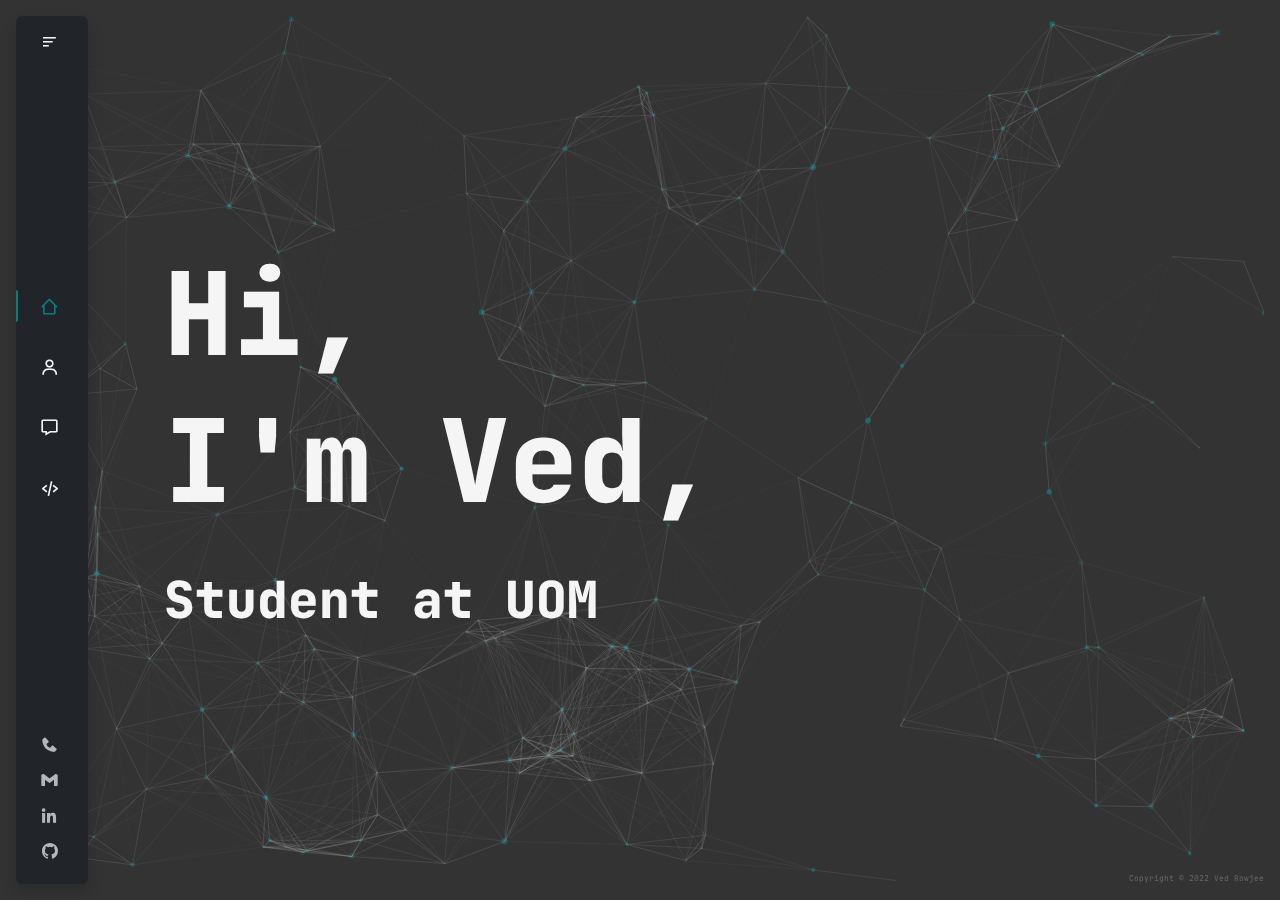
==== index.html @ 7b77856f "meta" ====
<!DOCTYPE html>
<html lang="en">
  <head>
    <meta charset="UTF-8" />
    <meta http-equiv="X-UA-Compatible" content="IE=edge" />
    <meta name="viewport" content="width=device-width, initial-scale=1.0" />
    <meta name="title" content="Ved Rowjee | Portfolio" />
    <meta
      name="description"
      content="Hey There!👋 I'm Ved, Computer Science Student at University Of Mauritius. Check out my portfolio!"
    />
    <meta name="robots" content="index,follow" />
    <title>Ved Rowjee | Portfolio</title>
    <link href="https://ved-rowjee.netlify.app/" rel="canonical" />
    <link href="https://ved-rowjee.netlify.app/" rel="home" />

    <!-- jQuery -->
    <script src="js/jquery-3.6.0.min.js"></script>

    <!-- Bootstrap 5.2 -->
    <link rel="stylesheet" href="bootstrap/css/bootstrap.min.css">
    <script src="bootstrap/js/bootstrap.bundle.min.js"></script>

    <!-- Box Icon -->
    <link
      href="https://unpkg.com/boxicons@2.1.2/css/boxicons.min.css"
      rel="stylesheet"
    />

    <!-- Side Nav -->
    <link rel="stylesheet" href="css/sidenav.css" />

    <!-- Tiny JS -->
    <link rel="stylesheet" href="css/saxxtext.min.css" />

    <!-- SnackBarJS -->
    <link rel="stylesheet" href="css/snackbar.css" />

    <!-- Default -->
    <link rel="stylesheet" href="css/default.css" />
  </head>
  <body id="body-pd">

    <div id="particles-js" class="position-absolute top-0 bottom-0 start-0 end-0"></div>

    <header id="header">
      <nav class="navbar navbar-expand-lg navbar-dark bg-dark mb-4">
        <div class="container-fluid">
          <a href="" class="navbar-brand">Ved Rowjee</a>
          <button
            type="button"
            class="navbar-toggler"
            data-bs-toggle="collapse"
            data-bs-target="#navbarCollapse"
          >
            <span class="navbar-toggler-icon"></span>
          </button>
          <div class="collapse navbar-collapse" id="navbarCollapse">
            <div class="navbar-nav">
              <a href="/" class="nav-item nav-link active">Home</a>
              <a href="about.html" class="nav-item nav-link">About</a>
              <a href="contact.html" class="nav-item nav-link">Contact</a>
              <a href="projects.html" class="nav-item nav-link">Projects</a>
            </div>
            <div class="navbar-nav flex-row">
              <a href="tel:59749958" class="nav-item nav-link"
                ><i class="bx bxs-phone nav_icon me-2" title="Phone"></i
              ></a>
              <a href="mailto:vedrowjee2001@gmail.com" class="nav-item nav-link"
                ><i class="bx bxl-gmail nav_icon me-2" title="Gmail"></i
              ></a>
              <a
                href="https://www.linkedin.com/in/ved-rowjee/"
                target="_blank"
                rel="noopener"
                class="nav-item nav-link"
                ><i class="bx bxl-linkedin nav_icon me-2" title="LinkedIn"></i
              ></a>
              <a
                href="https://github.com/v-rowjee"
                target="_blank"
                rel="noopener"
                class="nav-item nav-link"
                ><i class="bx bxl-github nav_icon me-2" title="GitHub"></i
              ></a>
            </div>
          </div>
        </div>
      </nav>
    </header>

    <div class="l-navbar m-3 bg-dark rounded shadow" id="nav-bar">
      <nav class="nav">
        <div class="nav_link">
          <div class="header_toggle">
            <i class="bx bx-menu-alt-left nav_icon pt-2" id="header-toggle"></i>
          </div>
        </div>
        <div class="nav_list">
          <a href="/" class="nav_link active">
            <i class="bx bx-home-alt-2 nav_icon" title="Home"></i>
            <span class="nav_name">Home</span>
          </a>
          <a href="about.html" class="nav_link">
            <i class="bx bx-user nav_icon" title="About"></i>
            <span class="nav_name">About</span>
          </a>
          <a href="contact.html" class="nav_link">
            <i class="bx bx-message nav_icon" title="Contact"></i>
            <span class="nav_name">Contact</span>
          </a>

          <a href="projects.html" class="nav_link">
            <i class="bx bx-code-alt nav_icon" title="Projects"></i>
            <span class="nav_name">Projects</span>
          </a>
        </div>
        <div class="nav_list socials">
          <a class="nav_link" id="phone">
            <i class="bx bxs-phone nav_icon" title="Phone"></i>
            <span class="nav_name">Phone</span>
          </a>
          <a class="nav_link" id="email">
            <i class="bx bxl-gmail nav_icon" title="Gmail"></i>
            <span class="nav_name">Gmail</span>
          </a>
          <a class="nav_link" id="linkedin">
            <i class="bx bxl-linkedin nav_icon" title="LinkedIn"></i>
            <span class="nav_name">LinkedIn</span>
          </a>
          <a class="nav_link mb-3" id="github">
            <i class="bx bxl-github nav_icon" title="GitHub"></i>
            <span class="nav_name">GitHub</span>
          </a>
        </div>
      </nav>
    </div>

    <main class="position-absolute top-0 bottom-0" id="background">
      <div class="row ms-5 h-100 text-center">
        <div class="col-12 align-self-center">
          <div class="saxx-line">
            <h1 class="saxx-text">H</h1>
            <h1 class="saxx-text">i</h1>
            <h1 class="saxx-text">,</h1>
          </div>
          <div class="saxx-line">
            <h1 class="saxx-text">I</h1>
            <h1 class="saxx-text">'</h1>
            <h1 class="saxx-text">m</h1>
            <h1 class="saxx-text">&nbsp;</h1>
            <h1 class="saxx-text">V</h1>
            <h1 class="saxx-text">e</h1>
            <h1 class="saxx-text">d</h1>
            <h1 class="saxx-text">,</h1>
          </div>
          <div class="saxx-line mt-4" id="index_title">
            <p class="saxx-text">S</p>
            <p class="saxx-text">t</p>
            <p class="saxx-text">u</p>
            <p class="saxx-text">d</p>
            <p class="saxx-text">e</p>
            <p class="saxx-text">n</p>
            <p class="saxx-text">t</p>
            <p class="saxx-text">&nbsp;</p>
            <p class="saxx-text">a</p>
            <p class="saxx-text">t</p>
            <p class="saxx-text">&nbsp;</p>
            <p class="saxx-text">U</p>
            <p class="saxx-text">O</p>
            <p class="saxx-text">M</p>
          </div>
        </div>
      </div>
    </main>
    
    <div class="position-absolute bottom-0 end-0">
      <p id="copyright">Copyright &#169; 2022 Ved Rowjee </p>
    </div>


    <!-- Tag Canvas -->
    <script src="js/jquery.tagcanvas.js"></script>

    <!-- OneKo -->
    <script src="js/oneko.js"></script>

    <!-- Tiny JS -->
    <script src="js/saxxtext.js"></script>

    <!-- SnackBarJS -->
    <script src="js/snackbar.js"></script>

    <!-- Particle.js -->
    <script src="js/particles.min.js"></script>

    <!-- Script -->
    <script src="js/script.js"></script>
  </body>
</html>
---- css/sidenav.css ----
/* https://bbbootstrap.com/snippets/bootstrap-5-sidebar-menu-toggle-button-34132202 */

:root {
  --header-height: 2rem;
  --nav-width: 72px;
  --white-color: var(--primary);
  --z-fixed: 100;
}

body {
  position: relative;
  margin: 1rem;
  transition: 0.5s;
  padding-left: calc(1rem + var(--nav-width));
}

a {
  text-decoration: none;
}

.header {
  width: 100%;
  position: fixed;
  top: 0;
  left: 0;
  display: flex;
  align-items: center;
  z-index: var(--z-fixed);
  transition: 0.5s;
}

.header_toggle {
  color: var(--text-light);
  font-size: 1.5rem;
  opacity: 1;
  cursor: pointer;
}
.header_toggle:hover {
  color: var(--primary-light);
}

.l-navbar {
  position: fixed;
  top: 0;
  left: 0;
  height: calc(100vh - 2rem);
  width: var(--nav-width);
  background-color: var(--text-dark);
  transition: 0.5s;
  z-index: var(--z-fixed);
}

.nav {
  height: 100%;
  overflow-x: hidden;
  display: flex;
  flex-direction: column;
  justify-content: space-between;
}

.nav_link {
  display: grid;
  grid-template-columns: max-content max-content;
  align-items: center;
  column-gap: 1rem;
  padding: 0.5rem 0 0.5rem 1.5rem;
  cursor: pointer;
}

.nav_link {
  position: relative;
  color: var(--text-light);
  margin-bottom: 1.3rem;
  transition: 0.3s;
}

.nav_link:hover {
  color: var(--white-color);
}
.nav_link:hover .nav_name {
  transform: translate(5px, 0);
  transition: all 0.3s linear;
}

.nav_icon {
  font-size: 1.2rem;
}

.active {
  color: var(--white-color);
}

.active::before {
  content: "";
  position: absolute;
  left: 0;
  width: 2px;
  height: 32px;
  background-color: var(--white-color);
  border-radius: 0 2px 2px 0;
}

.height-100 {
  height: 100vh;
}

.l-navbar {
  left: 0;
  padding: 0 0.5rem 0 0;
}

.show-nav {
  left: 0;
  width: calc(var(--nav-width) + 100px);
}
.nav_name {
  opacity: 0;
}
.show-nav .nav_name {
  opacity: 1;
  transition: 1s ease-in-out;
}

.body-pd {
  padding-left: calc(var(--nav-width) + 100px + 1rem);
}

header {
  display: none;
}
@media screen and (max-width: 991px) {
  #header {
    display: none;
  }
  body {
    padding: 0;
  }
  .l-navbar {
    display: none;
  }
  #header {
    display: initial;
  }
}

.socials {
  opacity: 0.7;
  transition: 0s;
}
.socials > .nav_link {
  margin-bottom: 0rem;
  font-size: 0.6rem;
}
.socials > .nav_link:hover {
  opacity: 1;
}
---- css/saxxtext.min.css ----
.saxx{-webkit-animation-duration:1s;animation-duration:1s;-webkit-animation-fill-mode:both;animation-fill-mode:both}.saxx.infinite{-webkit-animation-iteration-count:infinite;animation-iteration-count:infinite}.saxx.delay-1s{-webkit-animation-delay:1s;animation-delay:1s}.saxx.delay-2s{-webkit-animation-delay:2s;animation-delay:2s}.saxx.delay-3s{-webkit-animation-delay:3s;animation-delay:3s}.saxx.delay-4s{-webkit-animation-delay:4s;animation-delay:4s}.saxx.delay-5s{-webkit-animation-delay:5s;animation-delay:5s}.saxx.fast{-webkit-animation-duration:.8s;animation-duration:.8s}.saxx.faster{-webkit-animation-duration:.5s;animation-duration:.5s}.saxx.slow{-webkit-animation-duration:2s;animation-duration:2s}.saxx.slower{-webkit-animation-duration:3s;animation-duration:3s}@keyframes flipY{from{-webkit-transform:perspective(400px) rotate3d(1,0,0,180deg);transform:perspective(400px) rotate3d(1,0,0,180deg);-webkit-animation-timing-function:ease-in;animation-timing-function:ease-in;opacity:0}40%{-webkit-transform:perspective(400px) rotate3d(1,0,0,-40deg);transform:perspective(400px) rotate3d(1,0,0,-40deg);-webkit-animation-timing-function:ease-in;animation-timing-function:ease-in}60%{-webkit-transform:perspective(400px) rotate3d(1,0,0,30deg);transform:perspective(400px) rotate3d(1,0,0,30deg);opacity:1}80%{-webkit-transform:perspective(400px) rotate3d(1,0,0,-15deg);transform:perspective(400px) rotate3d(1,0,0,-15deg)}to{-webkit-transform:perspective(400px);transform:perspective(400px)}}.flipY{-webkit-backface-visibility:visible!important;backface-visibility:visible!important;-webkit-animation-name:flipY;animation-timing-function:cubic-bezier(.4,0,.2,1);animation-name:flipY}@keyframes zoomInUp{20%,53%,80%,from,to{transform:scale(1);-webkit-transform:scale(1)}40%,43%{transform:scale(.4);-webkit-transform:scale(.4)}70%{transform:scale(.7);-webkit-transform:scale(.7)}90%{transform:scale(.9);-webkit-transform:scale(.9)}}.zoomInUp{-webkit-backface-visibility:visible!important;backface-visibility:visible!important;-webkit-animation-name:zoomInUp;animation-timing-function:cubic-bezier(.4,0,.2,1);animation-name:zoomInUp}@keyframes dribbbleUp{20%,53%,80%,from,to{-webkit-transform:translate3d(0,0,0);transform:translate3d(0,0,0)}40%,43%{-webkit-transform:translate3d(0,-25px,0);transform:translate3d(0,-25px,0)}70%{-webkit-transform:translate3d(0,-25px,0);transform:translate3d(0,-25px,0)}90%{-webkit-transform:translate3d(0,-10px,0);transform:translate3d(0,-10px,0)}}.dribbbleUp{-webkit-animation-name:dribbbleUp;animation-timing-function:cubic-bezier(.4,0,.2,1);animation-name:dribbbleUp;-webkit-transform-origin:center bottom;transform-origin:center bottom;-webkit-backface-visibility:visible!important;backface-visibility:visible!important}@keyframes dribbbleDown{20%,53%,80%,from,to{-webkit-transform:translate3d(0,0,0);transform:translate3d(0,0,0)}40%,43%{-webkit-transform:translate3d(0,20px,0);transform:translate3d(0,20px,0)}70%{-webkit-transform:translate3d(0,20px,0);transform:translate3d(0,20px,0)}90%{-webkit-transform:translate3d(0,0,0);transform:translate3d(0,0,0)}}.dribbbleDown{-webkit-animation-name:dribbbleDown;animation-name:dribbbleDown;-webkit-transform-origin:center bottom;transform-origin:center bottom;animation-timing-function:cubic-bezier(.4,0,.2,1);-webkit-backface-visibility:visible!important;backface-visibility:visible!important}@keyframes shrinkyDown{from{-webkit-transform:perspective(400px) rotate3d(1,0,180deg,0);transform:perspective(400px) rotate3d(1,0,180deg,0);-webkit-animation-timing-function:ease-in;animation-timing-function:ease-in;opacity:0}40%{-webkit-transform:perspective(400px) rotate3d(1,0,0,-60deg);transform:perspective(400px) rotate3d(1,0,0,-60deg);-webkit-animation-timing-function:ease-in;animation-timing-function:ease-in}60%{-webkit-transform:perspective(400px) rotate3d(1,0,0,30deg);transform:perspective(400px) rotate3d(1,0,0,30deg);opacity:1}80%{-webkit-transform:perspective(400px) rotate3d(1,0,0,-15deg);transform:perspective(400px) rotate3d(1,0,0,-15deg)}to{-webkit-transform:perspective(400px);transform:perspective(400px)}}.shrinkyDown{-webkit-animation-name:shrinkyDown;animation-name:shrinkyDown;-webkit-transform-origin:center bottom;transform-origin:center bottom;animation-timing-function:cubic-bezier(.4,0,.2,1);-webkit-backface-visibility:visible!important;backface-visibility:visible!important}@keyframes bop{0%{transform:scale(.7) rotateZ(0)}100%,80%{transform:scale(1) rotateZ(-15deg)}}.bop{-webkit-animation-name:bop;animation-name:bop;-webkit-transform-origin:center bottom;transform-origin:center bottom;animation-timing-function:cubic-bezier(.4,0,.2,1);-webkit-backface-visibility:visible!important;backface-visibility:visible!important}@keyframes balance{0%,100%{transform:rotate(0)}30%,60%{transform:rotate(-45deg)}}.balance{-webkit-animation-name:balance;transform-origin:center;animation-name:balance;-webkit-backface-visibility:visible!important;backface-visibility:visible!important}@keyframes shrinkyJump{10%,35%{transform:scale(1.3,.3) translate(0,0)}45%,50%{transform:scale(1) translate(0,-40px)}80%{transform:scale(1) translate(0,0)}}.shrinkyJump{-webkit-animation-name:shrinkyJump;animation-name:shrinkyJump;transform-origin:bottom center;-webkit-backface-visibility:visible!important;backface-visibility:visible!important}@-webkit-keyframes heartBeat{0%{-webkit-transform:scale(1);transform:scale(1)}14%{-webkit-transform:scale(1.3);transform:scale(1.3)}28%{-webkit-transform:scale(1);transform:scale(1)}42%{-webkit-transform:scale(1.3);transform:scale(1.3)}70%{-webkit-transform:scale(1);transform:scale(1)}}@keyframes heartBeat{0%{-webkit-transform:scale(1);transform:scale(1)}14%{-webkit-transform:scale(1.3);transform:scale(1.3)}28%{-webkit-transform:scale(1);transform:scale(1)}42%{-webkit-transform:scale(1.3);transform:scale(1.3)}70%{-webkit-transform:scale(1);transform:scale(1)}}.heartBeat{-webkit-animation-name:heartBeat;animation-name:heartBeat;-webkit-animation-duration:1.3s;animation-duration:1.3s;-webkit-animation-timing-function:ease-in-out;animation-timing-function:ease-in-out}@-webkit-keyframes rubberBand{from{-webkit-transform:scale3d(1,1,1);transform:scale3d(1,1,1)}30%{-webkit-transform:scale3d(1.25,.75,1);transform:scale3d(1.25,.75,1)}40%{-webkit-transform:scale3d(.75,1.25,1);transform:scale3d(.75,1.25,1)}50%{-webkit-transform:scale3d(1.15,.85,1);transform:scale3d(1.15,.85,1)}65%{-webkit-transform:scale3d(.95,1.05,1);transform:scale3d(.95,1.05,1)}75%{-webkit-transform:scale3d(1.05,.95,1);transform:scale3d(1.05,.95,1)}to{-webkit-transform:scale3d(1,1,1);transform:scale3d(1,1,1)}}@keyframes rubberBand{from{-webkit-transform:scale3d(1,1,1);transform:scale3d(1,1,1)}30%{-webkit-transform:scale3d(1.25,.75,1);transform:scale3d(1.25,.75,1)}40%{-webkit-transform:scale3d(.75,1.25,1);transform:scale3d(.75,1.25,1)}50%{-webkit-transform:scale3d(1.15,.85,1);transform:scale3d(1.15,.85,1)}65%{-webkit-transform:scale3d(.95,1.05,1);transform:scale3d(.95,1.05,1)}75%{-webkit-transform:scale3d(1.05,.95,1);transform:scale3d(1.05,.95,1)}to{-webkit-transform:scale3d(1,1,1);transform:scale3d(1,1,1)}}.rubberBand{-webkit-animation-name:rubberBand;animation-name:rubberBand}@-webkit-keyframes wobble{from{-webkit-transform:translate3d(0,0,0);transform:translate3d(0,0,0)}15%{-webkit-transform:translate3d(-25%,0,0) rotate3d(0,0,1,-5deg);transform:translate3d(-25%,0,0) rotate3d(0,0,1,-5deg)}30%{-webkit-transform:translate3d(20%,0,0) rotate3d(0,0,1,3deg);transform:translate3d(20%,0,0) rotate3d(0,0,1,3deg)}45%{-webkit-transform:translate3d(-15%,0,0) rotate3d(0,0,1,-3deg);transform:translate3d(-15%,0,0) rotate3d(0,0,1,-3deg)}60%{-webkit-transform:translate3d(10%,0,0) rotate3d(0,0,1,2deg);transform:translate3d(10%,0,0) rotate3d(0,0,1,2deg)}75%{-webkit-transform:translate3d(-5%,0,0) rotate3d(0,0,1,-1deg);transform:translate3d(-5%,0,0) rotate3d(0,0,1,-1deg)}to{-webkit-transform:translate3d(0,0,0);transform:translate3d(0,0,0)}}@keyframes wobble{from{-webkit-transform:translate3d(0,0,0);transform:translate3d(0,0,0)}15%{-webkit-transform:translate3d(-25%,0,0) rotate3d(0,0,1,-5deg);transform:translate3d(-25%,0,0) rotate3d(0,0,1,-5deg)}30%{-webkit-transform:translate3d(20%,0,0) rotate3d(0,0,1,3deg);transform:translate3d(20%,0,0) rotate3d(0,0,1,3deg)}45%{-webkit-transform:translate3d(-15%,0,0) rotate3d(0,0,1,-3deg);transform:translate3d(-15%,0,0) rotate3d(0,0,1,-3deg)}60%{-webkit-transform:translate3d(10%,0,0) rotate3d(0,0,1,2deg);transform:translate3d(10%,0,0) rotate3d(0,0,1,2deg)}75%{-webkit-transform:translate3d(-5%,0,0) rotate3d(0,0,1,-1deg);transform:translate3d(-5%,0,0) rotate3d(0,0,1,-1deg)}to{-webkit-transform:translate3d(0,0,0);transform:translate3d(0,0,0)}}.wobble{-webkit-animation-name:wobble;animation-name:wobble}@-webkit-keyframes jello{11.1%,from,to{-webkit-transform:translate3d(0,0,0);transform:translate3d(0,0,0)}22.2%{-webkit-transform:skewX(-12.5deg) skewY(-12.5deg);transform:skewX(-12.5deg) skewY(-12.5deg)}33.3%{-webkit-transform:skewX(6.25deg) skewY(6.25deg);transform:skewX(6.25deg) skewY(6.25deg)}44.4%{-webkit-transform:skewX(-3.125deg) skewY(-3.125deg);transform:skewX(-3.125deg) skewY(-3.125deg)}55.5%{-webkit-transform:skewX(1.5625deg) skewY(1.5625deg);transform:skewX(1.5625deg) skewY(1.5625deg)}66.6%{-webkit-transform:skewX(-.78125deg) skewY(-.78125deg);transform:skewX(-.78125deg) skewY(-.78125deg)}77.7%{-webkit-transform:skewX(.390625deg) skewY(.390625deg);transform:skewX(.390625deg) skewY(.390625deg)}88.8%{-webkit-transform:skewX(-.1953125deg) skewY(-.1953125deg);transform:skewX(-.1953125deg) skewY(-.1953125deg)}}@keyframes jello{11.1%,from,to{-webkit-transform:translate3d(0,0,0);transform:translate3d(0,0,0)}22.2%{-webkit-transform:skewX(-12.5deg) skewY(-12.5deg);transform:skewX(-12.5deg) skewY(-12.5deg)}33.3%{-webkit-transform:skewX(6.25deg) skewY(6.25deg);transform:skewX(6.25deg) skewY(6.25deg)}44.4%{-webkit-transform:skewX(-3.125deg) skewY(-3.125deg);transform:skewX(-3.125deg) skewY(-3.125deg)}55.5%{-webkit-transform:skewX(1.5625deg) skewY(1.5625deg);transform:skewX(1.5625deg) skewY(1.5625deg)}66.6%{-webkit-transform:skewX(-.78125deg) skewY(-.78125deg);transform:skewX(-.78125deg) skewY(-.78125deg)}77.7%{-webkit-transform:skewX(.390625deg) skewY(.390625deg);transform:skewX(.390625deg) skewY(.390625deg)}88.8%{-webkit-transform:skewX(-.1953125deg) skewY(-.1953125deg);transform:skewX(-.1953125deg) skewY(-.1953125deg)}}.jello{-webkit-animation-name:jello;animation-name:jello;-webkit-transform-origin:center;transform-origin:center}@keyframes jelly{0%{transform:scaleX(1)}20%{transform:scaleX(.9)}50%{transform:scaleX(1.25)}85%{transform:scaleX(.8)}100%{transform:scaleX(1)}}.jelly{-webkit-animation-name:jelly;animation-name:jelly;-webkit-transform-origin:center bottom;transform-origin:center bottom;-webkit-backface-visibility:visible!important;animation-timing-function:cubic-bezier(.4,0,.2,1);backface-visibility:visible!important}@keyframes swing{0%{transform:rotateZ(0)}20%{transform:rotateZ(15deg)}40%{transform:rotateZ(-15deg)}60%{transform:rotateZ(7deg)}80%{transform:rotateZ(-7deg)}100%{transform:rotateZ(0)}}.swing{-webkit-animation-name:swing;animation-name:swing;-webkit-transform-origin:center top;transform-origin:center top;-webkit-backface-visibility:visible!important;animation-timing-function:cubic-bezier(.4,0,.2,1);backface-visibility:visible!important}@keyframes tada{0%{transform:scale(1)}20%{transform:scale(1.1) rotate(3deg)}40%{transform:scale(.97)}60%{transform:scale(.99) rotate(-3deg)}80%{transform:scale(1.05)}100%{transform:scale(1)}}.tada{-webkit-animation-name:tada;animation-name:tada;-webkit-backface-visibility:visible!important;animation-timing-function:cubic-bezier(.4,0,.2,1);backface-visibility:visible!important}@keyframes titlyWhirl{0%{transform:rotateZ(0)}30%{transform:rotateZ(30deg)}60%{transform:rotateZ(-30deg)}80%{transform:rotateX(60deg)}}.titlyWhirl{animation-name:titlyWhirl;transform-origin:bottom center}
---- css/snackbar.css ----
.snackbar-container {
  transition: all 500ms ease;
  transition-property: top, right, bottom, left, opacity;
  font-family: Roboto, sans-serif;
  font-size: 14px;
  min-height: 14px;
  background-color: #070b0e;
  position: fixed;
  display: flex;
  justify-content: space-between;
  align-items: center;
  color: white;
  line-height: 22px;
  padding: 18px 24px;
  bottom: -100px;
  top: -100px;
  opacity: 0;
  z-index: 9999;
}
.snackbar-container .action {
  background: inherit;
  display: inline-block;
  border: none;
  font-size: inherit;
  text-transform: uppercase;
  color: #4caf50;
  margin: 0 0 0 24px;
  padding: 0;
  min-width: min-content;
  cursor: pointer;
}

@media (min-width: 640px) {
  .snackbar-container {
    min-width: 288px;
    max-width: 568px;
    display: inline-flex;
    border-radius: 2px;
    margin: 24px;
  }
}

@media (max-width: 640px) {
  .snackbar-container {
    left: 0;
    right: 0;
    width: 100%;
  }
}

.snackbar-pos.bottom-center {
  top: auto !important;
  bottom: 0;
  left: 50%;
  transform: translate(-50%, 0);
}

.snackbar-pos.bottom-left {
  top: auto !important;
  bottom: 0;
  left: 0;
}

.snackbar-pos.bottom-right {
  top: auto !important;
  bottom: 0;
  right: 0;
}

.snackbar-pos.top-left {
  bottom: auto !important;
  top: 0;
  left: 0;
}

.snackbar-pos.top-center {
  bottom: auto !important;
  top: 0;
  left: 50%;
  transform: translate(-50%, 0);
}

.snackbar-pos.top-right {
  bottom: auto !important;
  top: 0;
  right: 0;
}

@media (max-width: 640px) {
  .snackbar-pos.bottom-center,
  .snackbar-pos.top-center {
    left: 0;
    transform: none;
  }
}
---- css/default.css ----
@import url("https://fonts.googleapis.com/css2?family=JetBrains+Mono:wght@400;800&display=swap");

/* VARIABLES */
:root {
  --text-dark: #202428;
  --text-light: #f5f5f5;
  --primary: teal;
  --scrollbar: #004242;
}

* {
  margin: 0;
  padding: 0;
  font-family: "JetBrains Mono", monospace;
}

body {
  background-color: #333;
  height: calc(100vh - 2rem);
}

h1,
h2,
h3,
h4,
h5,
h6,
p {
  color: var(--text-light);
}

#copyright{
  margin: 0;
  font-size: 0.5rem;
  color: #666;
}

main {
  /* height: calc(100vh - 2rem); */
  transition: 1s;
}
.card-header{
  padding-right: 0;
}
.card-body{
  max-height: calc(100vh - 8.5rem);
  overflow: auto;
}

@media screen and (max-width: 991px) {
  .card-body{
    max-height: none;
  }
}

.saxx-line {
  display: flex;
  animation: typing 2s steps(22), blink .5s step-end infinite alternate;
}
.saxx-line > h1 {
  font-size: 9vw;
  font-weight: 900;
  display: flex;
  pointer-events: auto;
}
.saxx-line > p {
  font-size: 4vw;
  font-weight: 900;
  display: flex;
  pointer-events: auto;
}

#mycanvas {
  width: 100%;
  height: 100%;
}

main .card {
  animation: animatePopOpen 0.5s ease-in-out;
}

.form-label{
  color: var(--text-light);
}

.form-control{
  background-color: transparent;
  color: var(--text-light);
}
.form-control:focus{
  background-color: transparent;
  border:1px solid teal;
  box-shadow: 0 0 5px teal;
  color: var(--text-light);
}

textarea{
  overflow-y: scroll;
  resize: none;
}

#info p{
  font-size: smaller;
}

@keyframes animatePopOpen {
  from {
    transform: scale(0);
    opacity: 0;
  }
  to {
    transform: scale(1);
    opacity: 1;
  }
}

/* Button */

.btn-primary {
  color: var(--text-light);
  background-color: var(--primary);
  border-color: var(--primary);
}
.btn-primary:hover {
  color: var(--text-light);
  background-color: var(--primary);
  border-color: var(--primary);
  opacity: 0.9;
}
.btn-check:focus + .btn-primary,
.btn-primary:focus {
  color: var(--text-light);
  background-color: var(--primary);
  border-color: var(--primary);
  box-shadow: 0 0 0 0.25rem var(--primary), 0.5;
}
.btn-check:active + .btn-primary,
.btn-check:checked + .btn-primary,
.btn-primary.active,
.btn-primary:active,
.show > .btn-primary.dropdown-toggle {
  color: var(--text-light);
  background-color: var(--primary);
  border-color: var(--primary);
}
.btn-check:active + .btn-primary:focus,
.btn-check:checked + .btn-primary:focus,
.btn-primary.active:focus,
.btn-primary:active:focus,
.show > .btn-primary.dropdown-toggle:focus {
  box-shadow: 0 0 0 0.25rem var(--primary);
}
.btn-primary.disabled,
.btn-primary:disabled {
  color: var(--text-light);
  background-color: var(--primary);
  border-color: var(--primary);
  opacity: 0.5;
}

/* Scroll Bar */
*::-webkit-scrollbar {
  width: 1em;
}
 
*::-webkit-scrollbar-track {
  box-shadow: inset 0 0 5px rgba(0, 0, 0, 0.3);
}
 
*::-webkit-scrollbar-thumb {
  background-color: var(--scrollbar);
  border-radius: 3px;
}

.typing {
  overflow: hidden;
  border-right: .15em solid var(--primary); 
  white-space: nowrap; 
  margin: 0 auto; 
  animation: 
    typing 1.5s steps(15, end),
    blink-caret 1s step-end infinite;
}

/* The typing effect */
@keyframes typing {
  from { width: 0 }
  to { width: 100% }
}

/* The typewriter cursor effect */
@keyframes blink-caret {
  from, to { border-color: transparent }
  50% { border-color: var(--primary) }
}

.img{
  width: 100%;
  object-fit: fill;
  margin-bottom: 1.8rem;
  border-radius: 0.5rem;
  box-shadow: 
  0 2.8px 2.2px rgba(0, 0, 0, 0.034),
  0 6.7px 5.3px rgba(0, 0, 0, 0.048),
  0 12.5px 10px rgba(0, 0, 0, 0.06),
  0 22.3px 17.9px rgba(0, 0, 0, 0.072),
  0 41.8px 33.4px rgba(0, 0, 0, 0.086),
  0 100px 80px rgba(0, 0, 0, 0.12);
}

.p-text-sm p{
  font-size: 0.8rem;
  color: #aaa;
  margin: 0.5rem;
}
.p-text-sm h5{
  margin: 0.5rem;
}
.p-text-sm a{
  margin: 0.5rem;
  font-size: smaller;
}
.p-text-sm img{
  margin-bottom: 1rem;
}
.p-text-sm .lang{
  margin-left: 0.5rem;
}

.lang{
  display: inline-block;
}
.lang img{
  height: 24px;
}

header{
  z-index: 999;
}

#background{
  pointer-events: none;
}

@media screen and (max-width: 991px) {
  #background{
    z-index: -1;
  }
}
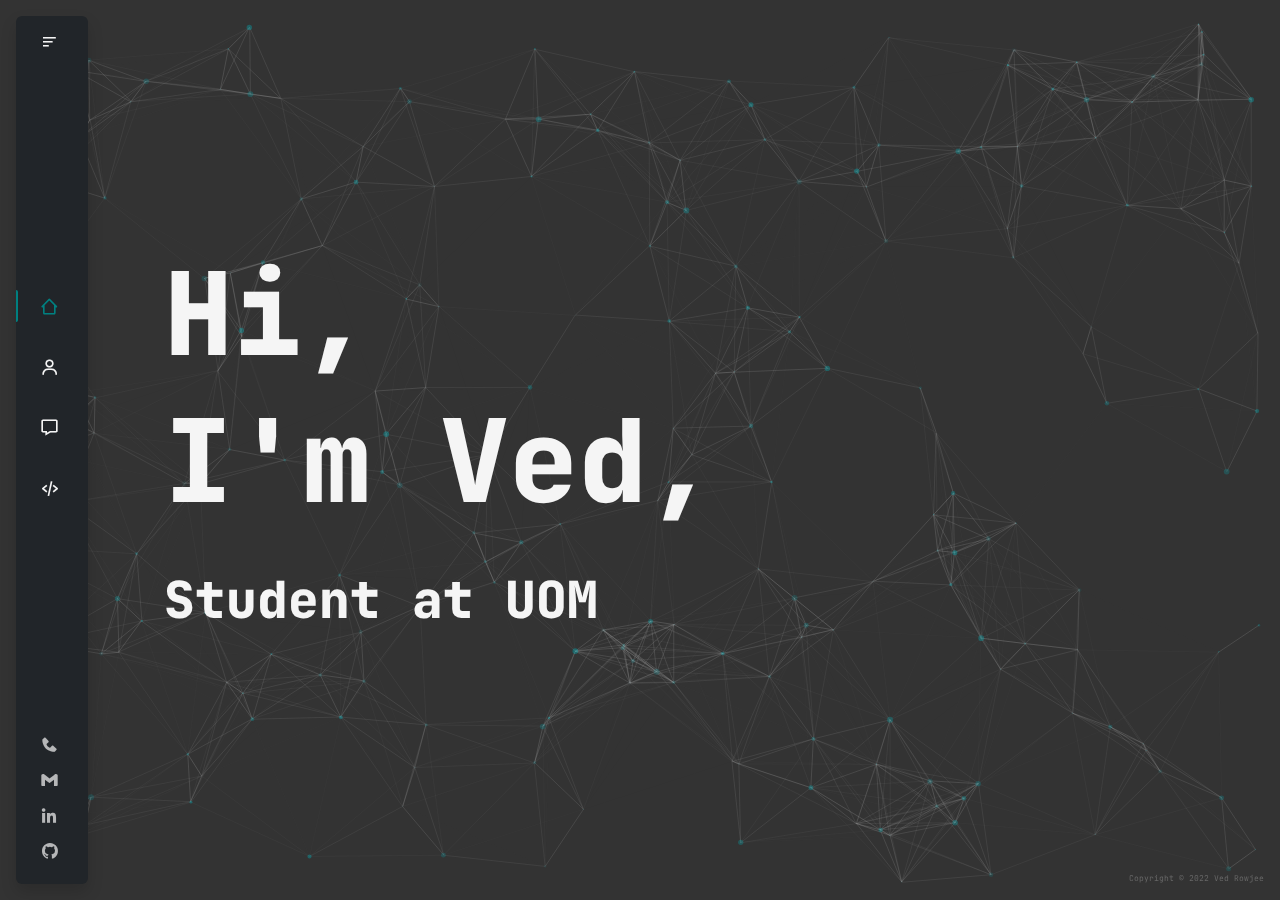
==== commit 10f96316: "empty href" ====
--- a/index.html
+++ b/index.html
@@ -18,7 +18,7 @@
     <script src="js/jquery-3.6.0.min.js"></script>
 
     <!-- Bootstrap 5.2 -->
-    <link rel="stylesheet" href="bootstrap/css/bootstrap.min.css">
+    <link rel="stylesheet" href="bootstrap/css/bootstrap.min.css" />
     <script src="bootstrap/js/bootstrap.bundle.min.js"></script>
 
     <!-- Box Icon -->
@@ -40,13 +40,15 @@
     <link rel="stylesheet" href="css/default.css" />
   </head>
   <body id="body-pd">
-
-    <div id="particles-js" class="position-absolute top-0 bottom-0 start-0 end-0"></div>
+    <div
+      id="particles-js"
+      class="position-absolute top-0 bottom-0 start-0 end-0"
+    ></div>
 
     <header id="header">
       <nav class="navbar navbar-expand-lg navbar-dark bg-dark mb-4">
         <div class="container-fluid">
-          <a href="" class="navbar-brand">Ved Rowjee</a>
+          <a href="/" class="navbar-brand">Ved Rowjee</a>
           <button
             type="button"
             class="navbar-toggler"
@@ -173,11 +175,10 @@
         </div>
       </div>
     </main>
-    
+
     <div class="position-absolute bottom-0 end-0">
-      <p id="copyright">Copyright &#169; 2022 Ved Rowjee </p>
+      <p id="copyright">Copyright &#169; 2022 Ved Rowjee</p>
     </div>
-
 
     <!-- Tag Canvas -->
     <script src="js/jquery.tagcanvas.js"></script>
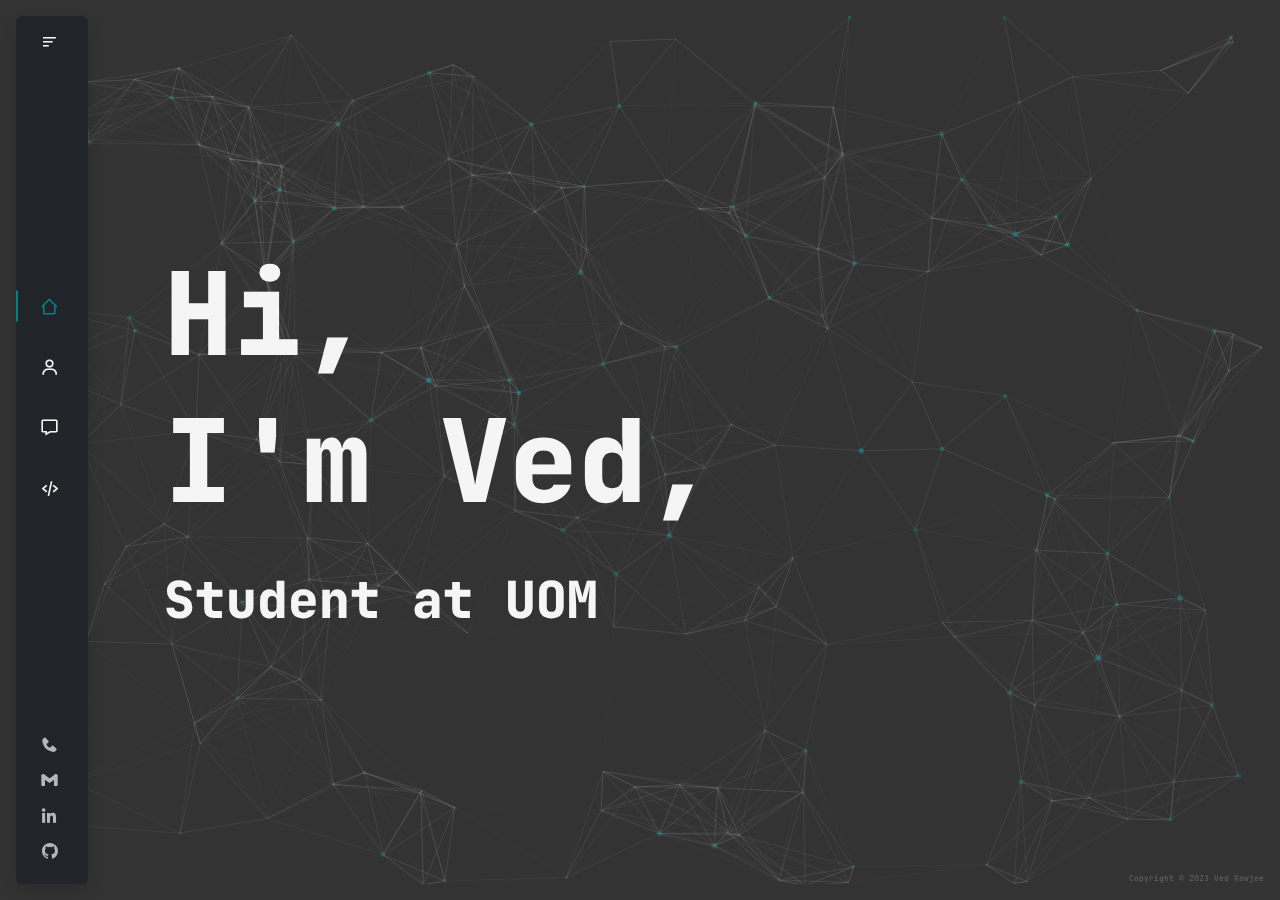
==== commit 70b34174: "change year to 2023 and added new project" ====
--- a/index.html
+++ b/index.html
@@ -177,7 +177,7 @@
     </main>
 
     <div class="position-absolute bottom-0 end-0">
-      <p id="copyright">Copyright &#169; 2022 Ved Rowjee</p>
+      <p id="copyright">Copyright &#169; 2023 Ved Rowjee</p>
     </div>
 
     <!-- Tag Canvas -->
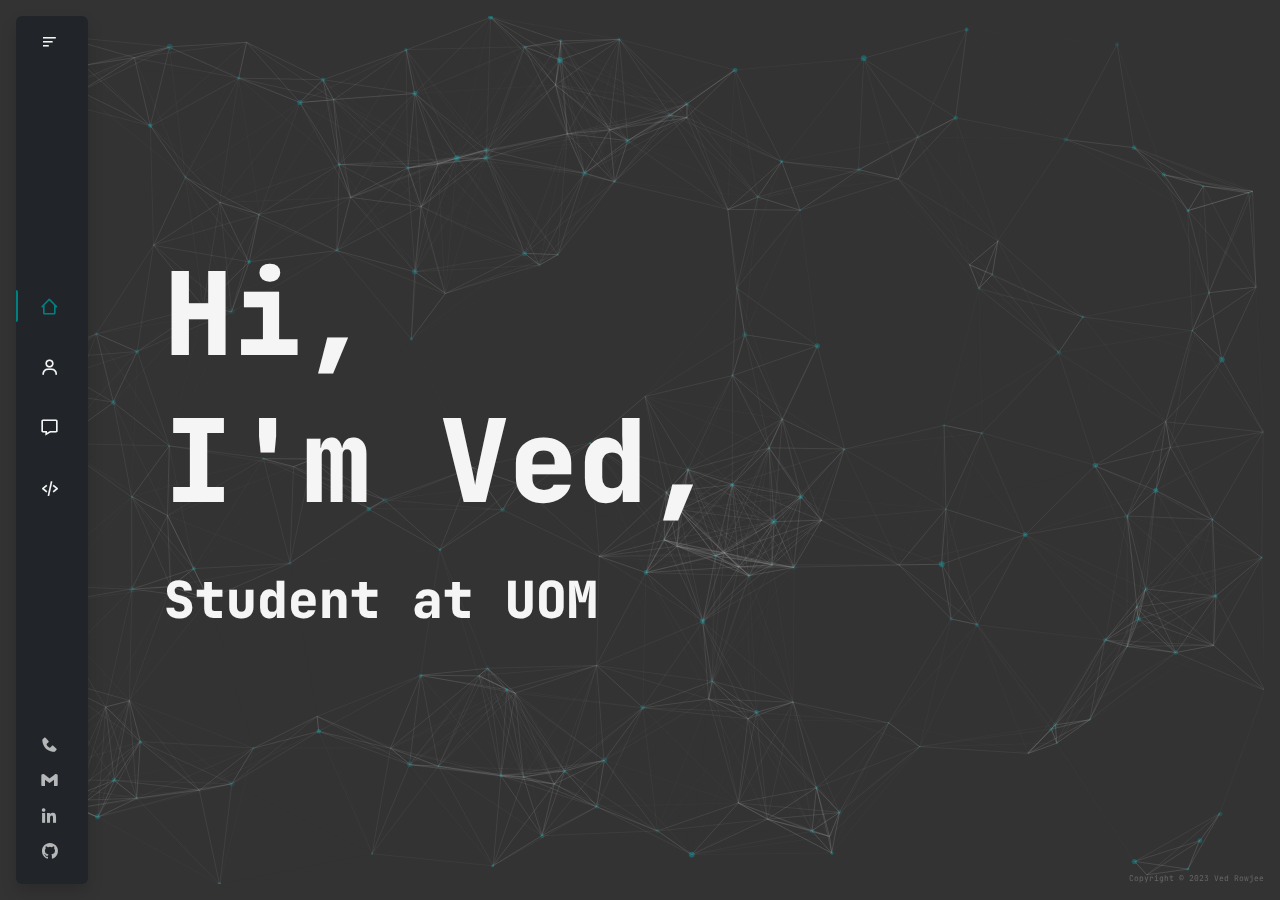
==== commit 4c8202c1: "linkedin" ====
--- a/index.html
+++ b/index.html
@@ -1,201 +1,179 @@
 <!DOCTYPE html>
 <html lang="en">
-  <head>
-    <meta charset="UTF-8" />
-    <meta http-equiv="X-UA-Compatible" content="IE=edge" />
-    <meta name="viewport" content="width=device-width, initial-scale=1.0" />
-    <meta name="title" content="Ved Rowjee | Portfolio" />
-    <meta
-      name="description"
-      content="Hey There!👋 I'm Ved, Computer Science Student at University Of Mauritius. Check out my portfolio!"
-    />
-    <meta name="robots" content="index,follow" />
-    <title>Ved Rowjee | Portfolio</title>
-    <link href="https://ved-rowjee.netlify.app/" rel="canonical" />
-    <link href="https://ved-rowjee.netlify.app/" rel="home" />
 
-    <!-- jQuery -->
-    <script src="js/jquery-3.6.0.min.js"></script>
+<head>
+  <meta charset="UTF-8" />
+  <meta http-equiv="X-UA-Compatible" content="IE=edge" />
+  <meta name="viewport" content="width=device-width, initial-scale=1.0" />
+  <meta name="title" content="Ved Rowjee | Portfolio" />
+  <meta name="description"
+    content="Hey There!👋 I'm Ved, Computer Science Student at University Of Mauritius. Check out my portfolio!" />
+  <meta name="robots" content="index,follow" />
+  <title>Ved Rowjee | Portfolio</title>
+  <link href="https://ved-rowjee.netlify.app/" rel="canonical" />
+  <link href="https://ved-rowjee.netlify.app/" rel="home" />
 
-    <!-- Bootstrap 5.2 -->
-    <link rel="stylesheet" href="bootstrap/css/bootstrap.min.css" />
-    <script src="bootstrap/js/bootstrap.bundle.min.js"></script>
+  <!-- jQuery -->
+  <script src="js/jquery-3.6.0.min.js"></script>
 
-    <!-- Box Icon -->
-    <link
-      href="https://unpkg.com/boxicons@2.1.2/css/boxicons.min.css"
-      rel="stylesheet"
-    />
+  <!-- Bootstrap 5.2 -->
+  <link rel="stylesheet" href="bootstrap/css/bootstrap.min.css" />
+  <script src="bootstrap/js/bootstrap.bundle.min.js"></script>
 
-    <!-- Side Nav -->
-    <link rel="stylesheet" href="css/sidenav.css" />
+  <!-- Box Icon -->
+  <link href="https://unpkg.com/boxicons@2.1.2/css/boxicons.min.css" rel="stylesheet" />
 
-    <!-- Tiny JS -->
-    <link rel="stylesheet" href="css/saxxtext.min.css" />
+  <!-- Side Nav -->
+  <link rel="stylesheet" href="css/sidenav.css" />
 
-    <!-- SnackBarJS -->
-    <link rel="stylesheet" href="css/snackbar.css" />
+  <!-- Tiny JS -->
+  <link rel="stylesheet" href="css/saxxtext.min.css" />
 
-    <!-- Default -->
-    <link rel="stylesheet" href="css/default.css" />
-  </head>
-  <body id="body-pd">
-    <div
-      id="particles-js"
-      class="position-absolute top-0 bottom-0 start-0 end-0"
-    ></div>
+  <!-- SnackBarJS -->
+  <link rel="stylesheet" href="css/snackbar.css" />
 
-    <header id="header">
-      <nav class="navbar navbar-expand-lg navbar-dark bg-dark mb-4">
-        <div class="container-fluid">
-          <a href="/" class="navbar-brand">Ved Rowjee</a>
-          <button
-            type="button"
-            class="navbar-toggler"
-            data-bs-toggle="collapse"
-            data-bs-target="#navbarCollapse"
-          >
-            <span class="navbar-toggler-icon"></span>
-          </button>
-          <div class="collapse navbar-collapse" id="navbarCollapse">
-            <div class="navbar-nav">
-              <a href="/" class="nav-item nav-link active">Home</a>
-              <a href="about.html" class="nav-item nav-link">About</a>
-              <a href="contact.html" class="nav-item nav-link">Contact</a>
-              <a href="projects.html" class="nav-item nav-link">Projects</a>
-            </div>
-            <div class="navbar-nav flex-row">
-              <a href="tel:59749958" class="nav-item nav-link"
-                ><i class="bx bxs-phone nav_icon me-2" title="Phone"></i
-              ></a>
-              <a href="mailto:vedrowjee2001@gmail.com" class="nav-item nav-link"
-                ><i class="bx bxl-gmail nav_icon me-2" title="Gmail"></i
-              ></a>
-              <a
-                href="https://www.linkedin.com/in/ved-rowjee/"
-                target="_blank"
-                rel="noopener"
-                class="nav-item nav-link"
-                ><i class="bx bxl-linkedin nav_icon me-2" title="LinkedIn"></i
-              ></a>
-              <a
-                href="https://github.com/v-rowjee"
-                target="_blank"
-                rel="noopener"
-                class="nav-item nav-link"
-                ><i class="bx bxl-github nav_icon me-2" title="GitHub"></i
-              ></a>
-            </div>
+  <!-- Default -->
+  <link rel="stylesheet" href="css/default.css" />
+</head>
+
+<body id="body-pd">
+  <div id="particles-js" class="position-absolute top-0 bottom-0 start-0 end-0"></div>
+
+  <header id="header">
+    <nav class="navbar navbar-expand-lg navbar-dark bg-dark mb-4">
+      <div class="container-fluid">
+        <a href="/" class="navbar-brand">Ved Rowjee</a>
+        <button type="button" class="navbar-toggler" data-bs-toggle="collapse" data-bs-target="#navbarCollapse">
+          <span class="navbar-toggler-icon"></span>
+        </button>
+        <div class="collapse navbar-collapse" id="navbarCollapse">
+          <div class="navbar-nav">
+            <a href="/" class="nav-item nav-link active">Home</a>
+            <a href="about.html" class="nav-item nav-link">About</a>
+            <a href="contact.html" class="nav-item nav-link">Contact</a>
+            <a href="projects.html" class="nav-item nav-link">Projects</a>
           </div>
-        </div>
-      </nav>
-    </header>
-
-    <div class="l-navbar m-3 bg-dark rounded shadow" id="nav-bar">
-      <nav class="nav">
-        <div class="nav_link">
-          <div class="header_toggle">
-            <i class="bx bx-menu-alt-left nav_icon pt-2" id="header-toggle"></i>
-          </div>
-        </div>
-        <div class="nav_list">
-          <a href="/" class="nav_link active">
-            <i class="bx bx-home-alt-2 nav_icon" title="Home"></i>
-            <span class="nav_name">Home</span>
-          </a>
-          <a href="about.html" class="nav_link">
-            <i class="bx bx-user nav_icon" title="About"></i>
-            <span class="nav_name">About</span>
-          </a>
-          <a href="contact.html" class="nav_link">
-            <i class="bx bx-message nav_icon" title="Contact"></i>
-            <span class="nav_name">Contact</span>
-          </a>
-
-          <a href="projects.html" class="nav_link">
-            <i class="bx bx-code-alt nav_icon" title="Projects"></i>
-            <span class="nav_name">Projects</span>
-          </a>
-        </div>
-        <div class="nav_list socials">
-          <a class="nav_link" id="phone">
-            <i class="bx bxs-phone nav_icon" title="Phone"></i>
-            <span class="nav_name">Phone</span>
-          </a>
-          <a class="nav_link" id="email">
-            <i class="bx bxl-gmail nav_icon" title="Gmail"></i>
-            <span class="nav_name">Gmail</span>
-          </a>
-          <a class="nav_link" id="linkedin">
-            <i class="bx bxl-linkedin nav_icon" title="LinkedIn"></i>
-            <span class="nav_name">LinkedIn</span>
-          </a>
-          <a class="nav_link mb-3" id="github">
-            <i class="bx bxl-github nav_icon" title="GitHub"></i>
-            <span class="nav_name">GitHub</span>
-          </a>
-        </div>
-      </nav>
-    </div>
-
-    <main class="position-absolute top-0 bottom-0" id="background">
-      <div class="row ms-5 h-100 text-center">
-        <div class="col-12 align-self-center">
-          <div class="saxx-line">
-            <h1 class="saxx-text">H</h1>
-            <h1 class="saxx-text">i</h1>
-            <h1 class="saxx-text">,</h1>
-          </div>
-          <div class="saxx-line">
-            <h1 class="saxx-text">I</h1>
-            <h1 class="saxx-text">'</h1>
-            <h1 class="saxx-text">m</h1>
-            <h1 class="saxx-text">&nbsp;</h1>
-            <h1 class="saxx-text">V</h1>
-            <h1 class="saxx-text">e</h1>
-            <h1 class="saxx-text">d</h1>
-            <h1 class="saxx-text">,</h1>
-          </div>
-          <div class="saxx-line mt-4" id="index_title">
-            <p class="saxx-text">S</p>
-            <p class="saxx-text">t</p>
-            <p class="saxx-text">u</p>
-            <p class="saxx-text">d</p>
-            <p class="saxx-text">e</p>
-            <p class="saxx-text">n</p>
-            <p class="saxx-text">t</p>
-            <p class="saxx-text">&nbsp;</p>
-            <p class="saxx-text">a</p>
-            <p class="saxx-text">t</p>
-            <p class="saxx-text">&nbsp;</p>
-            <p class="saxx-text">U</p>
-            <p class="saxx-text">O</p>
-            <p class="saxx-text">M</p>
+          <div class="navbar-nav flex-row">
+            <a href="tel:59749958" class="nav-item nav-link"><i class="bx bxs-phone nav_icon me-2"
+                title="Phone"></i></a>
+            <a href="mailto:vedrowjee2001@gmail.com" class="nav-item nav-link"><i class="bx bxl-gmail nav_icon me-2"
+                title="Gmail"></i></a>
+            <a href="https://www.linkedin.com/in/vedrowjee/" target="_blank" rel="noopener" class="nav-item nav-link"><i
+                class="bx bxl-linkedin nav_icon me-2" title="LinkedIn"></i></a>
+            <a href="https://github.com/v-rowjee" target="_blank" rel="noopener" class="nav-item nav-link"><i
+                class="bx bxl-github nav_icon me-2" title="GitHub"></i></a>
           </div>
         </div>
       </div>
-    </main>
+    </nav>
+  </header>
 
-    <div class="position-absolute bottom-0 end-0">
-      <p id="copyright">Copyright &#169; 2023 Ved Rowjee</p>
+  <div class="l-navbar m-3 bg-dark rounded shadow" id="nav-bar">
+    <nav class="nav">
+      <div class="nav_link">
+        <div class="header_toggle">
+          <i class="bx bx-menu-alt-left nav_icon pt-2" id="header-toggle"></i>
+        </div>
+      </div>
+      <div class="nav_list">
+        <a href="/" class="nav_link active">
+          <i class="bx bx-home-alt-2 nav_icon" title="Home"></i>
+          <span class="nav_name">Home</span>
+        </a>
+        <a href="about.html" class="nav_link">
+          <i class="bx bx-user nav_icon" title="About"></i>
+          <span class="nav_name">About</span>
+        </a>
+        <a href="contact.html" class="nav_link">
+          <i class="bx bx-message nav_icon" title="Contact"></i>
+          <span class="nav_name">Contact</span>
+        </a>
+
+        <a href="projects.html" class="nav_link">
+          <i class="bx bx-code-alt nav_icon" title="Projects"></i>
+          <span class="nav_name">Projects</span>
+        </a>
+      </div>
+      <div class="nav_list socials">
+        <a class="nav_link" id="phone">
+          <i class="bx bxs-phone nav_icon" title="Phone"></i>
+          <span class="nav_name">Phone</span>
+        </a>
+        <a class="nav_link" id="email">
+          <i class="bx bxl-gmail nav_icon" title="Gmail"></i>
+          <span class="nav_name">Gmail</span>
+        </a>
+        <a class="nav_link" id="linkedin">
+          <i class="bx bxl-linkedin nav_icon" title="LinkedIn"></i>
+          <span class="nav_name">LinkedIn</span>
+        </a>
+        <a class="nav_link mb-3" id="github">
+          <i class="bx bxl-github nav_icon" title="GitHub"></i>
+          <span class="nav_name">GitHub</span>
+        </a>
+      </div>
+    </nav>
+  </div>
+
+  <main class="position-absolute top-0 bottom-0" id="background">
+    <div class="row ms-5 h-100 text-center">
+      <div class="col-12 align-self-center">
+        <div class="saxx-line">
+          <h1 class="saxx-text">H</h1>
+          <h1 class="saxx-text">i</h1>
+          <h1 class="saxx-text">,</h1>
+        </div>
+        <div class="saxx-line">
+          <h1 class="saxx-text">I</h1>
+          <h1 class="saxx-text">'</h1>
+          <h1 class="saxx-text">m</h1>
+          <h1 class="saxx-text">&nbsp;</h1>
+          <h1 class="saxx-text">V</h1>
+          <h1 class="saxx-text">e</h1>
+          <h1 class="saxx-text">d</h1>
+          <h1 class="saxx-text">,</h1>
+        </div>
+        <div class="saxx-line mt-4" id="index_title">
+          <p class="saxx-text">S</p>
+          <p class="saxx-text">t</p>
+          <p class="saxx-text">u</p>
+          <p class="saxx-text">d</p>
+          <p class="saxx-text">e</p>
+          <p class="saxx-text">n</p>
+          <p class="saxx-text">t</p>
+          <p class="saxx-text">&nbsp;</p>
+          <p class="saxx-text">a</p>
+          <p class="saxx-text">t</p>
+          <p class="saxx-text">&nbsp;</p>
+          <p class="saxx-text">U</p>
+          <p class="saxx-text">O</p>
+          <p class="saxx-text">M</p>
+        </div>
+      </div>
     </div>
+  </main>
 
-    <!-- Tag Canvas -->
-    <script src="js/jquery.tagcanvas.js"></script>
+  <div class="position-absolute bottom-0 end-0">
+    <p id="copyright">Copyright &#169; 2023 Ved Rowjee</p>
+  </div>
 
-    <!-- OneKo -->
-    <script src="js/oneko.js"></script>
+  <!-- Tag Canvas -->
+  <script src="js/jquery.tagcanvas.js"></script>
 
-    <!-- Tiny JS -->
-    <script src="js/saxxtext.js"></script>
+  <!-- OneKo -->
+  <script src="js/oneko.js"></script>
 
-    <!-- SnackBarJS -->
-    <script src="js/snackbar.js"></script>
+  <!-- Tiny JS -->
+  <script src="js/saxxtext.js"></script>
 
-    <!-- Particle.js -->
-    <script src="js/particles.min.js"></script>
+  <!-- SnackBarJS -->
+  <script src="js/snackbar.js"></script>
 
-    <!-- Script -->
-    <script src="js/script.js"></script>
-  </body>
-</html>
+  <!-- Particle.js -->
+  <script src="js/particles.min.js"></script>
+
+  <!-- Script -->
+  <script src="js/script.js"></script>
+</body>
+
+</html>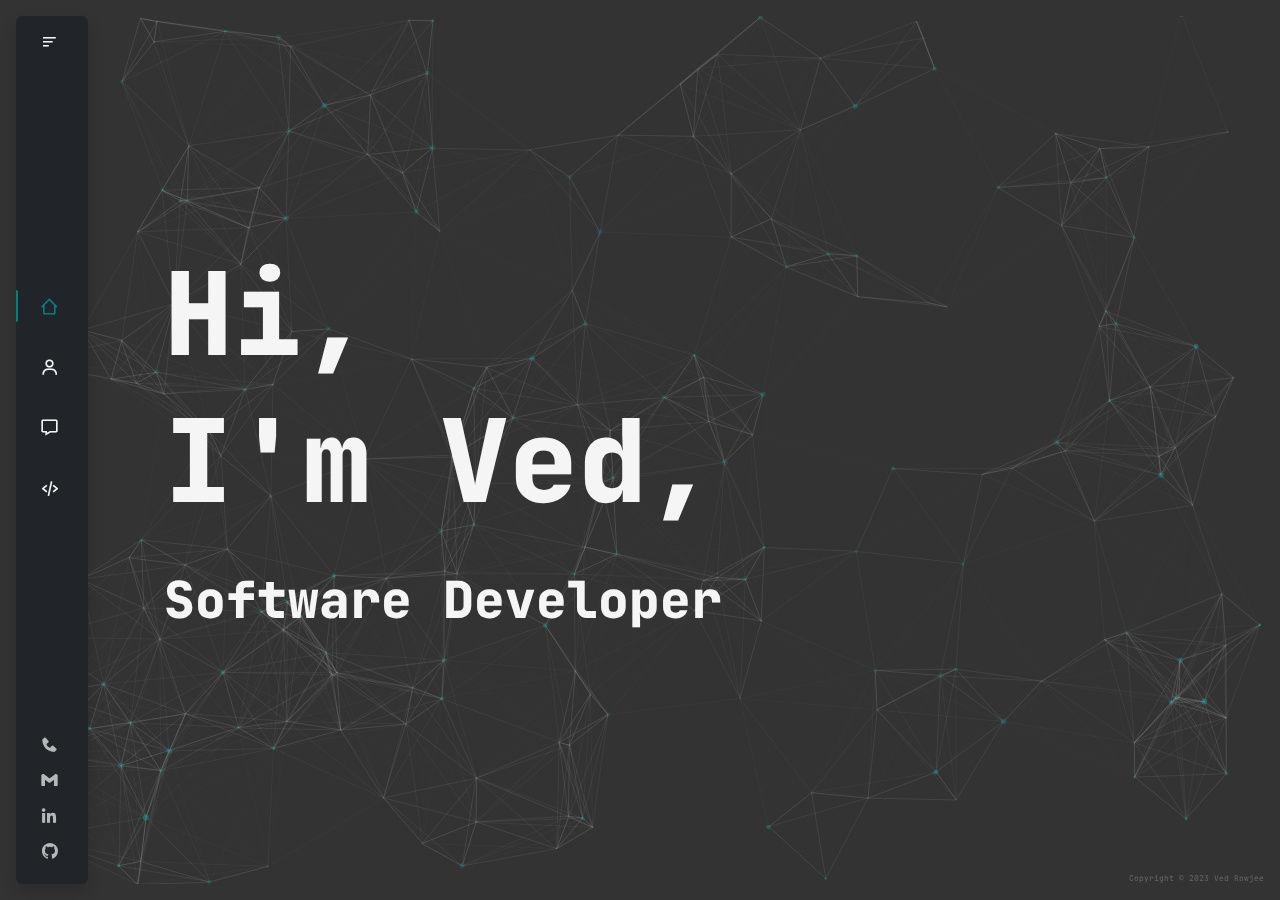
==== commit 85a96483: "job title" ====
--- a/index.html
+++ b/index.html
@@ -135,19 +135,23 @@
         </div>
         <div class="saxx-line mt-4" id="index_title">
           <p class="saxx-text">S</p>
+          <p class="saxx-text">o</p>
+          <p class="saxx-text">f</p>
           <p class="saxx-text">t</p>
-          <p class="saxx-text">u</p>
-          <p class="saxx-text">d</p>
+          <p class="saxx-text">w</p>
+          <p class="saxx-text">a</p>
+          <p class="saxx-text">r</p>
           <p class="saxx-text">e</p>
-          <p class="saxx-text">n</p>
-          <p class="saxx-text">t</p>
           <p class="saxx-text">&nbsp;</p>
-          <p class="saxx-text">a</p>
-          <p class="saxx-text">t</p>
-          <p class="saxx-text">&nbsp;</p>
-          <p class="saxx-text">U</p>
-          <p class="saxx-text">O</p>
-          <p class="saxx-text">M</p>
+          <p class="saxx-text">D</p>
+          <p class="saxx-text">e</p>
+          <p class="saxx-text">v</p>
+          <p class="saxx-text">e</p>
+          <p class="saxx-text">l</p>
+          <p class="saxx-text">o</p>
+          <p class="saxx-text">p</p>
+          <p class="saxx-text">e</p>
+          <p class="saxx-text">r</p>
         </div>
       </div>
     </div>
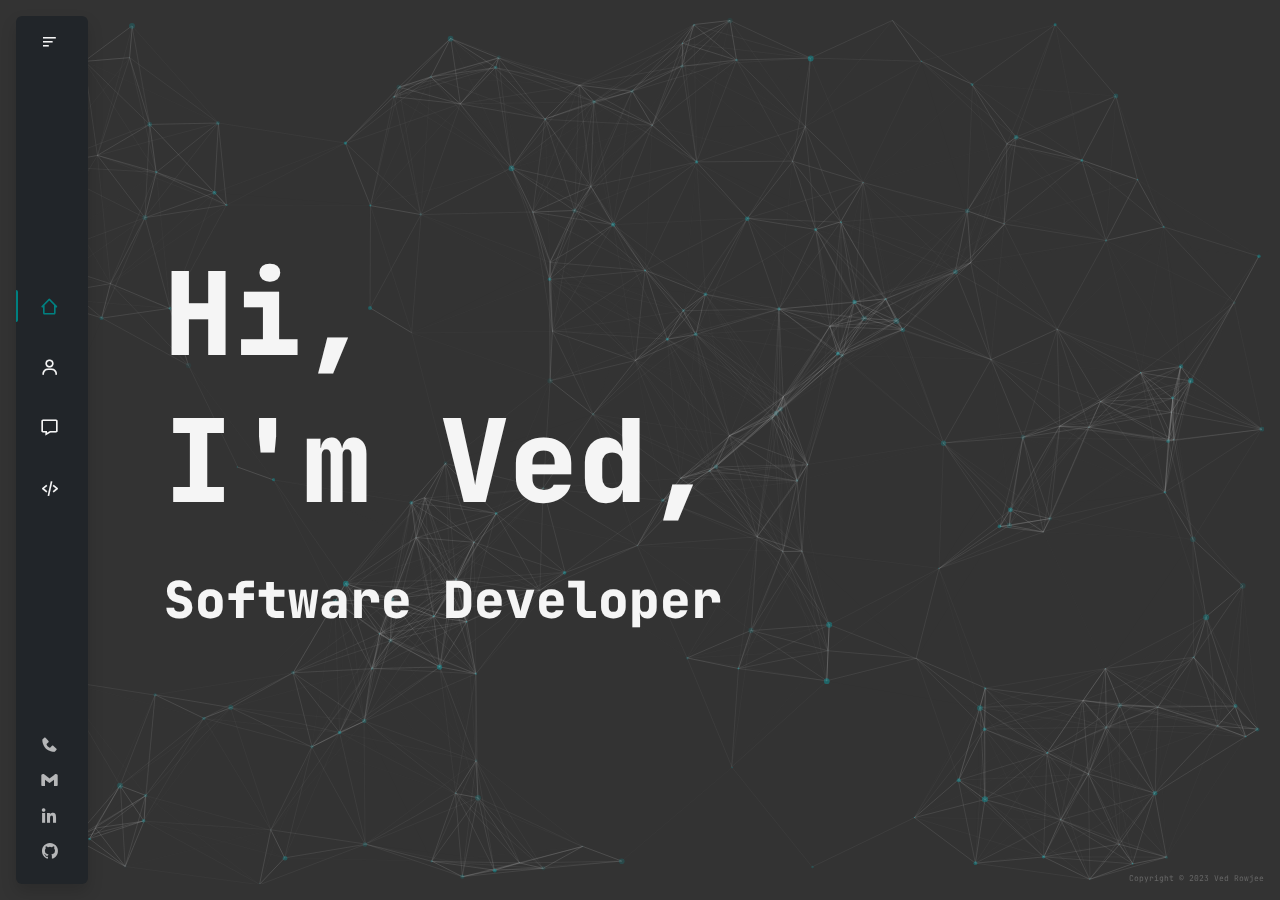
==== commit 99ceada1: "phone" ====
--- a/index.html
+++ b/index.html
@@ -6,8 +6,7 @@
   <meta http-equiv="X-UA-Compatible" content="IE=edge" />
   <meta name="viewport" content="width=device-width, initial-scale=1.0" />
   <meta name="title" content="Ved Rowjee | Portfolio" />
-  <meta name="description"
-    content="Hey There!👋 I'm Ved, Computer Science Student at University Of Mauritius. Check out my portfolio!" />
+  <meta name="description" content="Hey There!👋 I'm Ved, Software Developer at Dayforce. Check out my portfolio!" />
   <meta name="robots" content="index,follow" />
   <title>Ved Rowjee | Portfolio</title>
   <link href="https://ved-rowjee.netlify.app/" rel="canonical" />
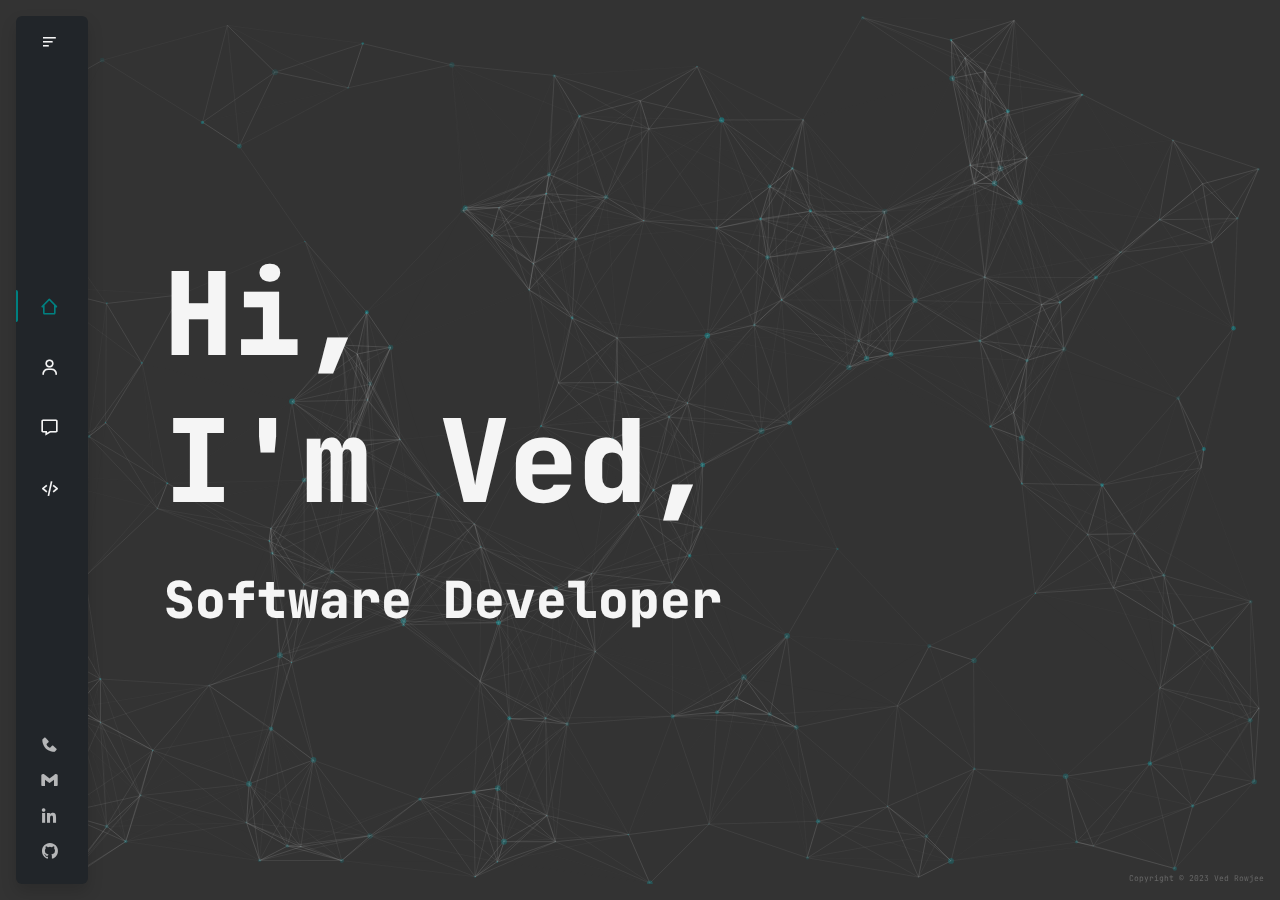
==== commit e7f8568f: "removed tel" ====
--- a/index.html
+++ b/index.html
@@ -53,7 +53,7 @@
             <a href="projects.html" class="nav-item nav-link">Projects</a>
           </div>
           <div class="navbar-nav flex-row">
-            <a href="tel:59749958" class="nav-item nav-link"><i class="bx bxs-phone nav_icon me-2"
+            <a href="mailto:vedrowjee2001@gmail.com" class="nav-item nav-link"><i class="bx bxs-phone nav_icon me-2"
                 title="Phone"></i></a>
             <a href="mailto:vedrowjee2001@gmail.com" class="nav-item nav-link"><i class="bx bxl-gmail nav_icon me-2"
                 title="Gmail"></i></a>
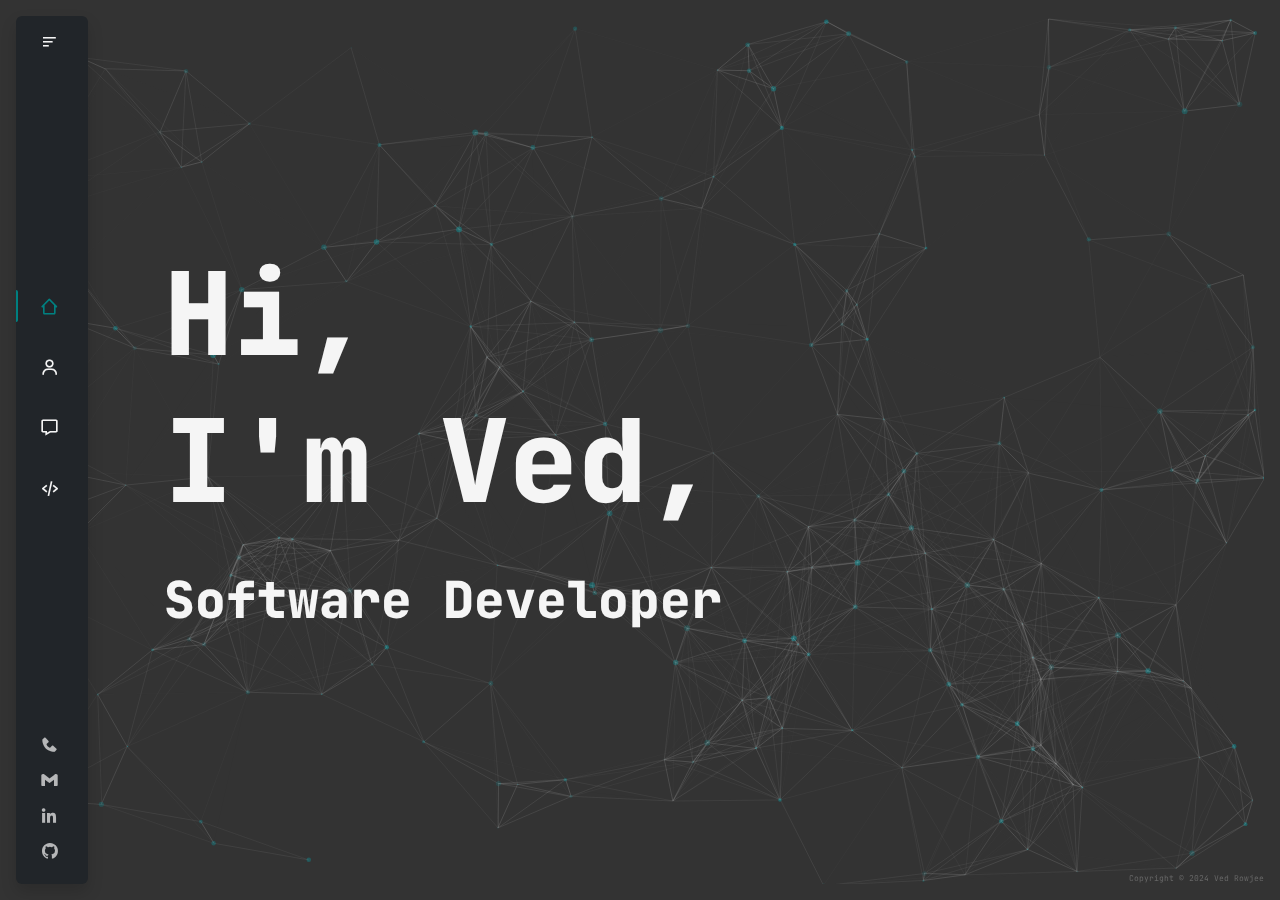
==== commit 8c5bfb9f: "copyright" ====
--- a/index.html
+++ b/index.html
@@ -157,7 +157,7 @@
   </main>
 
   <div class="position-absolute bottom-0 end-0">
-    <p id="copyright">Copyright &#169; 2023 Ved Rowjee</p>
+    <p id="copyright">Copyright &#169; 2024 Ved Rowjee</p>
   </div>
 
   <!-- Tag Canvas -->
